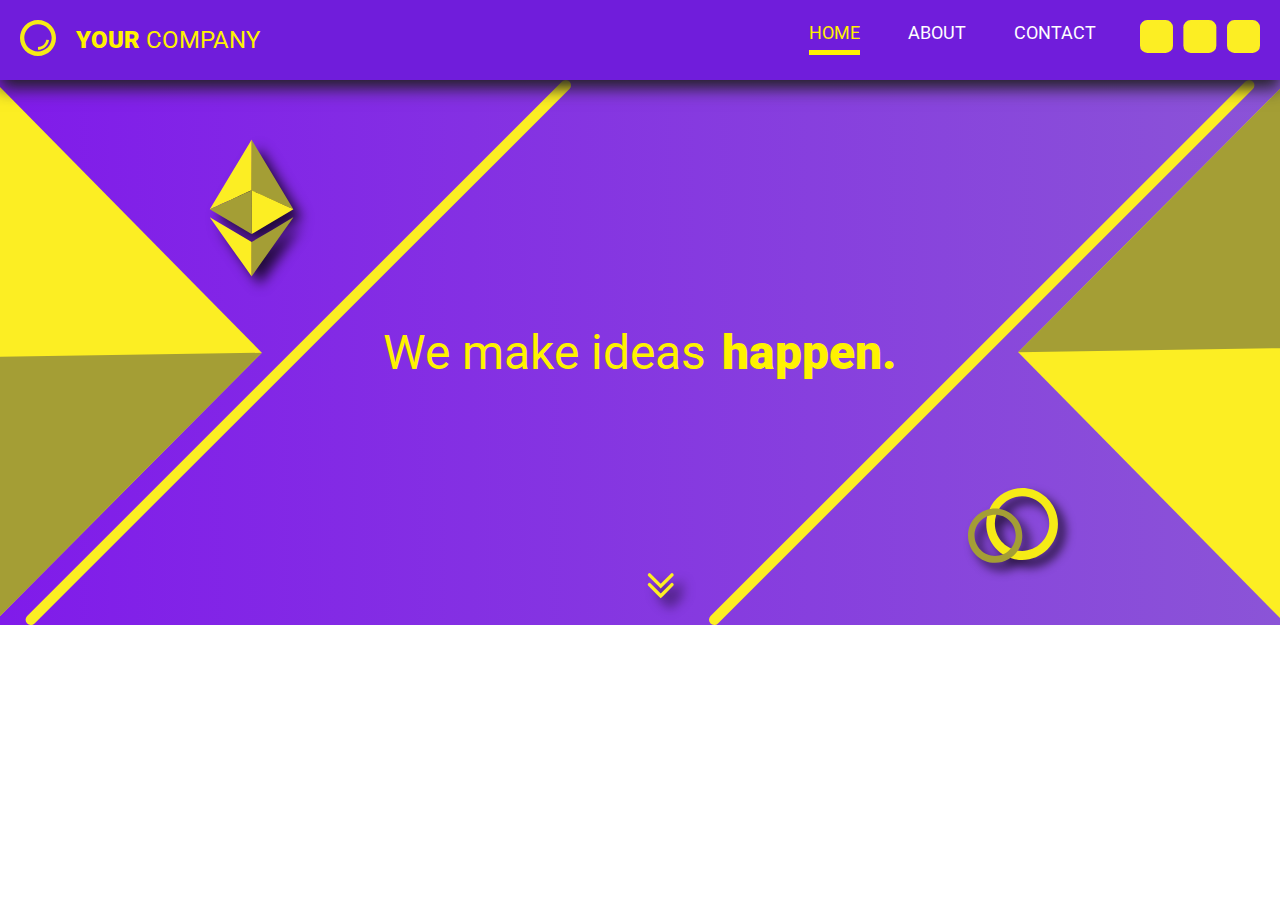
==== Pertemuan3_CSSLayouting_SinauCoding/index.html @ 6152e45e "Menambahkan task ke 3 belum 100%" ====
<!DOCTYPE html>
<html lang="en">
<head>
    <meta charset="UTF-8">
    <meta http-equiv="X-UA-Compatible" content="IE=edge">
    <meta name="viewport" content="width=device-width, initial-scale=1.0">
    <link rel="stylesheet" href="./style.css">
    <title>CSS Layouting Home</title>
</head>
<body>
    <div class="navigation">
        <img src="Asset/asset1.svg" alt="logo">
        <h1>YOUR <span>COMPANY</span></h1>
        <ul>
            <li><a class="active" href="index.html">HOME</a></li>
            <li><a href="about.html">ABOUT</a></li>
            <li><a href="contact.html">CONTACT</a></li>
            <li><img src="Asset/asset2.svg" alt="logo2"></li>
        </ul>
    </div>

    <div class="content">
        <div class="home">
            <img class="left" src="Asset/asset3.svg" alt="image-home1">
            <h1>We make ideas <span>happen.</span></h1>
            <img class="right" src="Asset/asset4.svg" alt="image-home2">
            <img class="bottom" src="Asset/asset5.svg" alt="image-home3">
        </div>
    </div>
</body>
</html>
---- Pertemuan3_CSSLayouting_SinauCoding/style.css ----
@import url('https://fonts.googleapis.com/css2?family=Roboto&display=swap');

/* CSS Reset */
html, body, div, span, applet, object, iframe,
h1, h2, h3, h4, h5, h6, p, blockquote, pre,
a, abbr, acronym, address, big, cite, code,
del, dfn, em, img, ins, kbd, q, s, samp,
small, strike, strong, sub, sup, tt, var,
b, u, i, center,
dl, dt, dd, ol, ul, li,
fieldset, form, label, legend,
table, caption, tbody, tfoot, thead, tr, th, td,
article, aside, canvas, details, embed, 
figure, figcaption, footer, header, hgroup, 
menu, nav, output, ruby, section, summary,
time, mark, audio, video {
	margin: 0;
	padding: 0;
	border: 0;
	font-size: 100%;
	font: inherit;
	vertical-align: baseline;
}
/* HTML5 display-role reset for older browsers */
article, aside, details, figcaption, figure, 
footer, header, hgroup, menu, nav, section {
	display: block;
}
body {
	line-height: 1;
    /* My Font */
    font-family: 'Roboto', sans-serif;
}
ol, ul {
	list-style: none;
}
blockquote, q {
	quotes: none;
}
blockquote:before, blockquote:after,
q:before, q:after {
	content: '';
	content: none;
}
table {
	border-collapse: collapse;
	border-spacing: 0;
}

/* My CSS */
.navigation {
    width: 100%;
    height: 80px;
    background-color: #701ddb;
    box-shadow: #202020 0px 8px 16px;
}

.navigation img {
    width: 36px;
    height: 36px;
    padding: 20px;
    float: left;
}

.navigation h1 {
    font-weight: 900;
    font-size: 24px;
    color: #fff200;
    margin-top: 28px;
    display: block;
    float: left;
}

.navigation span {
    font-weight: 400;
}

.navigation ul {
    display: flex;
    overflow: hidden;
    float: right;
}

.navigation ul li img {
    align-items: center;
    width: 120px;
    height: auto;
}

.navigation a {
    font-weight: 400;
    margin: 24px;
    font-size: 18px;
    color: white;
    text-decoration: none;
    float: right;
}

.navigation a.active {
    color: #fff200;
    padding-bottom: 8px;
    border-bottom: 5px #fff200 solid;
}

.content {
    z-index: -1;
    background-image: linear-gradient(to right, #801bea, #8b54d7);
    position: relative;
}

.home {
    width: auto;
    height: 545px;
    background-image: url(./Asset/asset6.svg), url(./Asset/asset7.svg);
    background-position: left top, right top;
    background-repeat: no-repeat, no-repeat;
}

.home img {
    width: 120px;
    height: auto;
}

.home img.left {
    margin-left: 200px;
    margin-top: 50px;
    float: left;
}

.home h1 {
    font-size: 48px;
    font-weight: 400;
    color: #fff200;
    display: flex;
    position: absolute;
    top: 50%;
    left: 50%;
    transform: translate(-50%, -50%)
}

.home h1 span {
    margin-left: 16px;
    font-weight: 900;
}

.home img.right{
    margin-top: 400px;
    margin-right: 200px;
    float: right;
}

.home img.bottom {
    width: 60px;
    height: 60px;
    position: absolute;
    bottom: 0px;
    left: 50%;
}

.about {
    width: auto;
    height: 545px;
    background-image: url(./Asset/asset7.svg);
    background-position: right top;
    background-repeat: no-repeat, no-repeat;
}

.about img {
    width: 120px;
    height: auto;
}

.about img.right{
    margin-top: 400px;
    margin-right: 200px;
    float: right;
}

.about h1 {
    font-weight: 900;
    font-size: 24px;
    color: #fff200;
    float: left;
    display: block;
    position: absolute;
    top: 32%;
    left: 28%;
    transform: translate(-50%, -50%)
}

.about span {
    font-weight: 400;
}
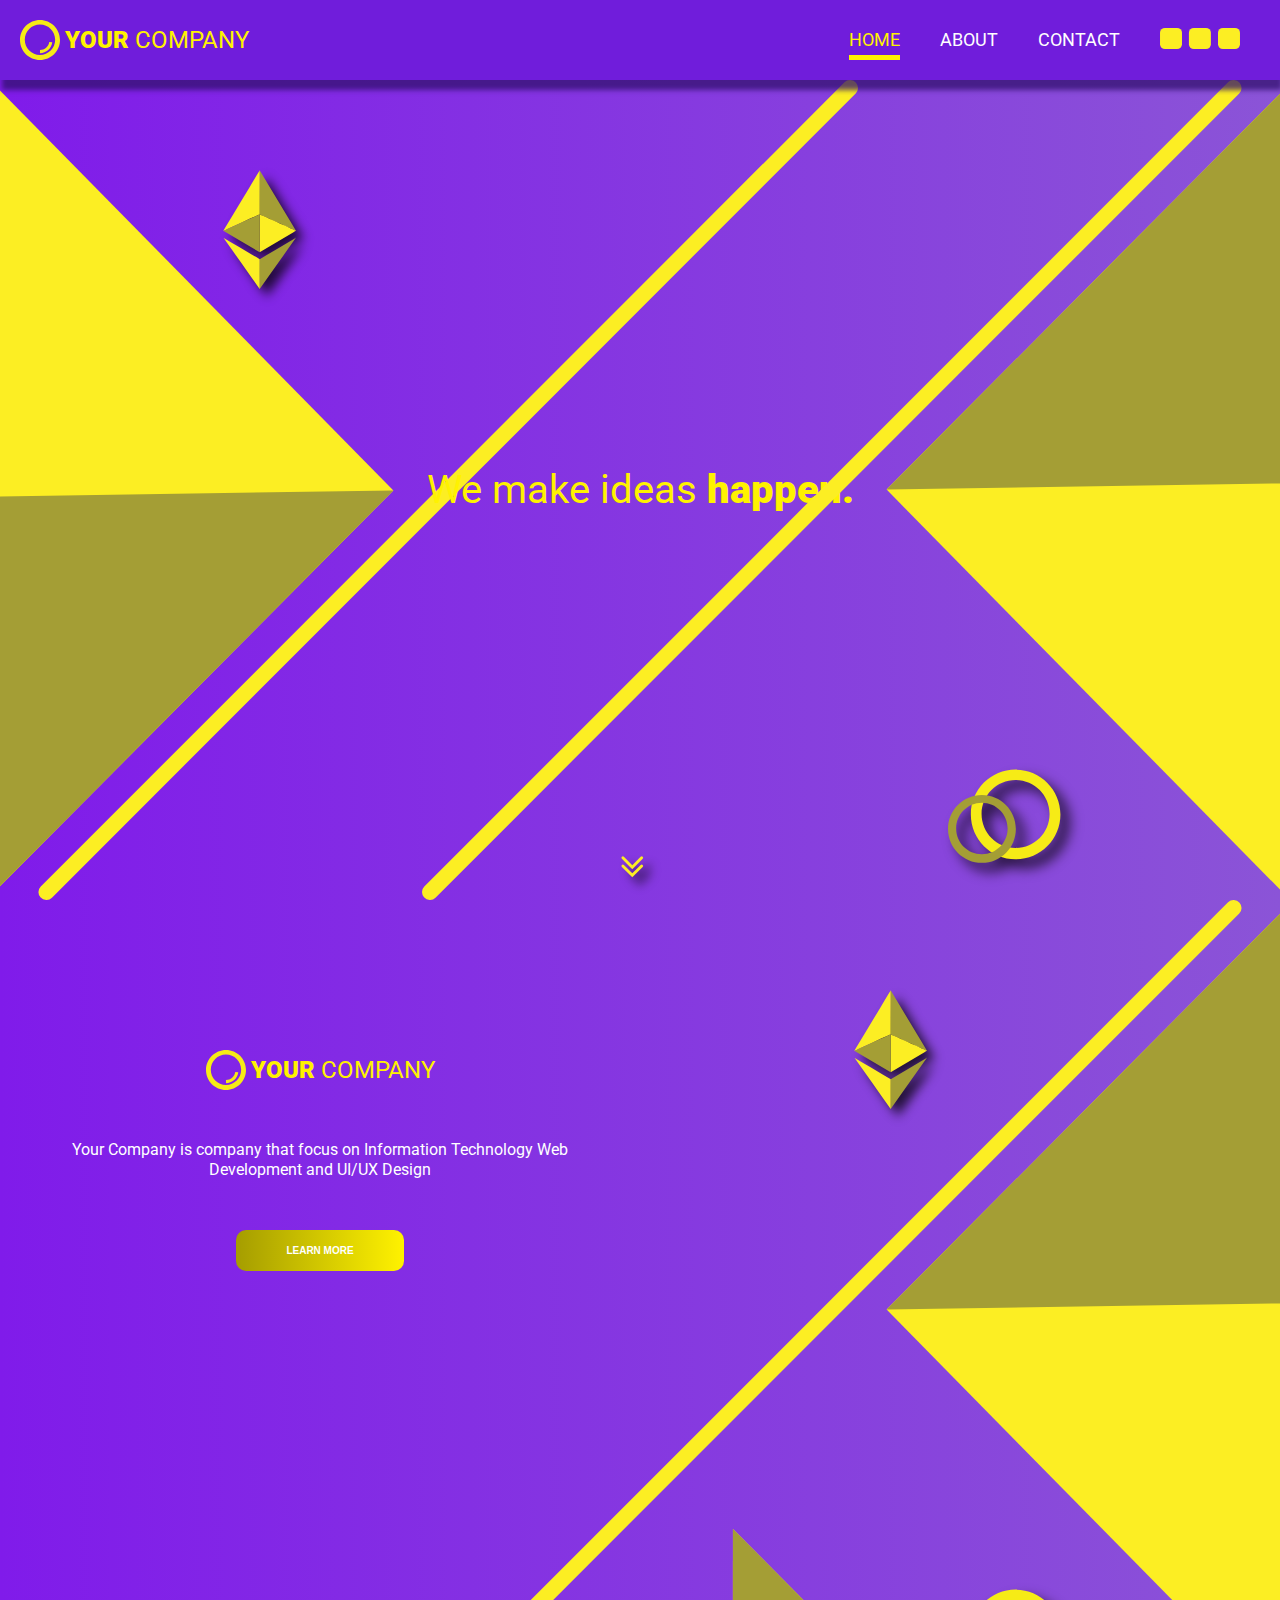
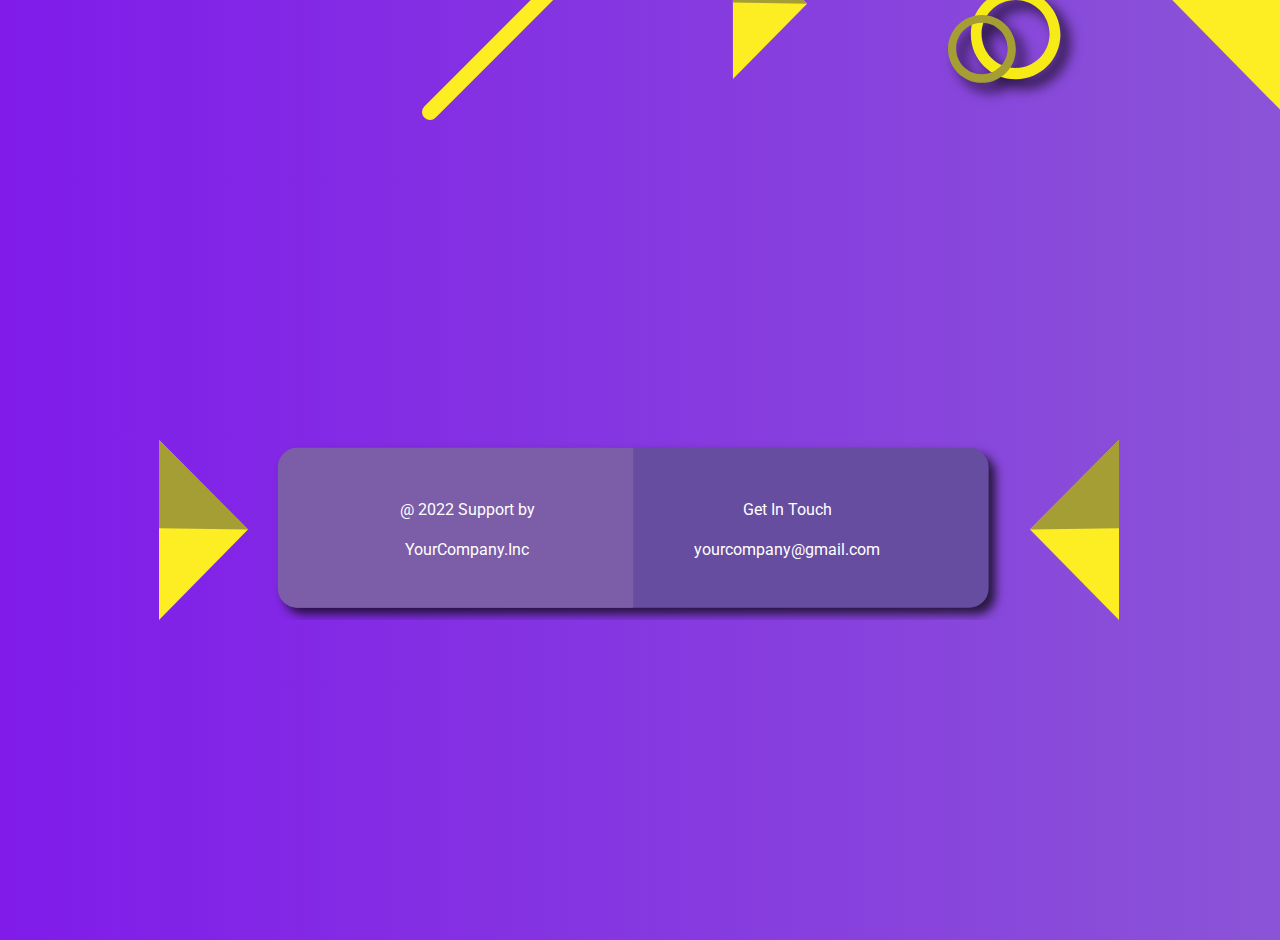
==== commit df1bf7b6: "menambahkan home about dan contact" ====
--- a/Pertemuan3_CSSLayouting_SinauCoding/index.html
+++ b/Pertemuan3_CSSLayouting_SinauCoding/index.html
@@ -1,31 +1,72 @@
-<!DOCTYPE html>
-<html lang="en">
-<head>
-    <meta charset="UTF-8">
-    <meta http-equiv="X-UA-Compatible" content="IE=edge">
-    <meta name="viewport" content="width=device-width, initial-scale=1.0">
-    <link rel="stylesheet" href="./style.css">
-    <title>CSS Layouting Home</title>
-</head>
-<body>
-    <div class="navigation">
-        <img src="Asset/asset1.svg" alt="logo">
-        <h1>YOUR <span>COMPANY</span></h1>
-        <ul>
-            <li><a class="active" href="index.html">HOME</a></li>
-            <li><a href="about.html">ABOUT</a></li>
-            <li><a href="contact.html">CONTACT</a></li>
-            <li><img src="Asset/asset2.svg" alt="logo2"></li>
-        </ul>
-    </div>
-
-    <div class="content">
-        <div class="home">
-            <img class="left" src="Asset/asset3.svg" alt="image-home1">
-            <h1>We make ideas <span>happen.</span></h1>
-            <img class="right" src="Asset/asset4.svg" alt="image-home2">
-            <img class="bottom" src="Asset/asset5.svg" alt="image-home3">
-        </div>
-    </div>
-</body>
+<!DOCTYPE html>
+<html lang="en">
+
+<head>
+    <meta charset="UTF-8">
+    <meta http-equiv="X-UA-Compatible" content="IE=edge">
+    <meta name="viewport" content="width=device-width, initial-scale=1.0">
+    <title>CSS Layouting</title>
+    <link rel="stylesheet" href="style.css">
+</head>
+
+<body>
+    <header>
+        <nav>
+            <div class="brand">
+                <img src="./Asset/asset1.svg" alt="Logo">
+                <h1><span>Your</span> Company</h1>
+            </div>
+            <ul>
+                <li><a href="#Home" class="active">Home</a></li>
+                <li><a href="#About">About</a></li>
+                <li><a href="#Contact">Contact</a></li>
+                <li><img src="./Asset/asset2.svg" alt="list"></li>
+            </ul>
+        </nav>
+    </header>
+
+    <main>
+        <section class="home" id="Home">
+            <h1>We make ideas <span>happen.</span></h1>
+            <img src="./Asset/asset3.svg" alt="asset 3" class="image1">
+            <a href="#About">
+                <img src="./Asset/asset5.svg" alt="scroll to bottom logo" class="scroll">
+            </a>
+            <img src="./Asset/asset4.svg" alt="asset 4" class="image2">
+        </section>
+
+        <section class="about" id="About">
+            <div class="text-box">
+                <div class="brand">
+                    <img src="./Asset/asset1.svg" alt="Logo">
+                    <h1><span>Your</span> Company</h1>
+                </div>
+                <div class="company-info">
+                    <p>Your Company is company that focus on Information Technology Web Development and UI/UX Design</p>
+                    <button>Learn More</button>
+                </div>
+            </div>
+            <img src="./Asset/asset3.svg" alt="asset 3" class="image1">
+            <img src="./Asset/asset9.svg" alt="asset 3" class="image3">
+            <img src="./Asset/asset4.svg" alt="asset 4" class="image2">
+
+        </section>
+
+        <section class="contact" id="Contact">
+            <div class="contact-card">
+                <div class="license">
+                    <p>@ 2022 Support by</p>
+                    <p>YourCompany.Inc</p>
+                </div>
+                <div class="contact-info">
+                    <p>Get In Touch</p>
+                    <p>yourcompany@gmail.com</p>
+                </div>
+            </div>
+        </section>
+    </main>
+
+    <script src="./script.js"></script>
+</body>
+
 </html>--- a/Pertemuan3_CSSLayouting_SinauCoding/style.css
+++ b/Pertemuan3_CSSLayouting_SinauCoding/style.css
@@ -1,193 +1,361 @@
-@import url('https://fonts.googleapis.com/css2?family=Roboto&display=swap');
-
-/* CSS Reset */
-html, body, div, span, applet, object, iframe,
-h1, h2, h3, h4, h5, h6, p, blockquote, pre,
-a, abbr, acronym, address, big, cite, code,
-del, dfn, em, img, ins, kbd, q, s, samp,
-small, strike, strong, sub, sup, tt, var,
-b, u, i, center,
-dl, dt, dd, ol, ul, li,
-fieldset, form, label, legend,
-table, caption, tbody, tfoot, thead, tr, th, td,
-article, aside, canvas, details, embed, 
-figure, figcaption, footer, header, hgroup, 
-menu, nav, output, ruby, section, summary,
-time, mark, audio, video {
-	margin: 0;
-	padding: 0;
-	border: 0;
-	font-size: 100%;
-	font: inherit;
-	vertical-align: baseline;
-}
-/* HTML5 display-role reset for older browsers */
-article, aside, details, figcaption, figure, 
-footer, header, hgroup, menu, nav, section {
-	display: block;
-}
-body {
-	line-height: 1;
-    /* My Font */
-    font-family: 'Roboto', sans-serif;
-}
-ol, ul {
-	list-style: none;
-}
-blockquote, q {
-	quotes: none;
-}
-blockquote:before, blockquote:after,
-q:before, q:after {
-	content: '';
-	content: none;
-}
-table {
-	border-collapse: collapse;
-	border-spacing: 0;
-}
-
-/* My CSS */
-.navigation {
-    width: 100%;
-    height: 80px;
-    background-color: #701ddb;
-    box-shadow: #202020 0px 8px 16px;
-}
-
-.navigation img {
-    width: 36px;
-    height: 36px;
-    padding: 20px;
-    float: left;
-}
-
-.navigation h1 {
-    font-weight: 900;
-    font-size: 24px;
-    color: #fff200;
-    margin-top: 28px;
-    display: block;
-    float: left;
-}
-
-.navigation span {
-    font-weight: 400;
-}
-
-.navigation ul {
-    display: flex;
-    overflow: hidden;
-    float: right;
-}
-
-.navigation ul li img {
-    align-items: center;
-    width: 120px;
-    height: auto;
-}
-
-.navigation a {
-    font-weight: 400;
-    margin: 24px;
-    font-size: 18px;
-    color: white;
-    text-decoration: none;
-    float: right;
-}
-
-.navigation a.active {
-    color: #fff200;
-    padding-bottom: 8px;
-    border-bottom: 5px #fff200 solid;
-}
-
-.content {
-    z-index: -1;
-    background-image: linear-gradient(to right, #801bea, #8b54d7);
-    position: relative;
-}
-
-.home {
-    width: auto;
-    height: 545px;
-    background-image: url(./Asset/asset6.svg), url(./Asset/asset7.svg);
-    background-position: left top, right top;
-    background-repeat: no-repeat, no-repeat;
-}
-
-.home img {
-    width: 120px;
-    height: auto;
-}
-
-.home img.left {
-    margin-left: 200px;
-    margin-top: 50px;
-    float: left;
-}
-
-.home h1 {
-    font-size: 48px;
-    font-weight: 400;
-    color: #fff200;
-    display: flex;
-    position: absolute;
-    top: 50%;
-    left: 50%;
-    transform: translate(-50%, -50%)
-}
-
-.home h1 span {
-    margin-left: 16px;
-    font-weight: 900;
-}
-
-.home img.right{
-    margin-top: 400px;
-    margin-right: 200px;
-    float: right;
-}
-
-.home img.bottom {
-    width: 60px;
-    height: 60px;
-    position: absolute;
-    bottom: 0px;
-    left: 50%;
-}
-
-.about {
-    width: auto;
-    height: 545px;
-    background-image: url(./Asset/asset7.svg);
-    background-position: right top;
-    background-repeat: no-repeat, no-repeat;
-}
-
-.about img {
-    width: 120px;
-    height: auto;
-}
-
-.about img.right{
-    margin-top: 400px;
-    margin-right: 200px;
-    float: right;
-}
-
-.about h1 {
-    font-weight: 900;
-    font-size: 24px;
-    color: #fff200;
-    float: left;
-    display: block;
-    position: absolute;
-    top: 32%;
-    left: 28%;
-    transform: translate(-50%, -50%)
-}
-
-.about span {
-    font-weight: 400;
-}
+@import url("https://fonts.googleapis.com/css2?family=Roboto:wght@400;900&display=swap");
+
+html,
+body,
+div,
+span,
+applet,
+object,
+iframe,
+h1,
+h2,
+h3,
+h4,
+h5,
+h6,
+p,
+blockquote,
+pre,
+a,
+abbr,
+acronym,
+address,
+big,
+cite,
+code,
+del,
+dfn,
+em,
+img,
+ins,
+kbd,
+q,
+s,
+samp,
+small,
+strike,
+strong,
+sub,
+sup,
+tt,
+var,
+b,
+u,
+i,
+center,
+dl,
+dt,
+dd,
+ol,
+ul,
+li,
+fieldset,
+form,
+label,
+legend,
+table,
+caption,
+tbody,
+tfoot,
+thead,
+tr,
+th,
+td,
+article,
+aside,
+canvas,
+details,
+embed,
+figure,
+figcaption,
+footer,
+header,
+hgroup,
+menu,
+nav,
+output,
+ruby,
+section,
+summary,
+time,
+mark,
+audio,
+video {
+  margin: 0;
+  padding: 0;
+  border: 0;
+  font-size: 100%;
+  font: inherit;
+  vertical-align: baseline;
+}
+/* HTML5 display-role reset for older browsers */
+article,
+aside,
+details,
+figcaption,
+figure,
+footer,
+header,
+hgroup,
+menu,
+nav,
+section {
+  display: block;
+}
+body {
+  line-height: 1;
+  font-family: "Roboto", sans-serif;
+}
+ol,
+ul {
+  list-style: none;
+}
+blockquote,
+q {
+  quotes: none;
+}
+blockquote:before,
+blockquote:after,
+q:before,
+q:after {
+  content: "";
+  content: none;
+}
+table {
+  border-collapse: collapse;
+  border-spacing: 0;
+}
+
+body {
+  box-sizing: border-box;
+}
+
+.brand img {
+  width: 40px;
+  height: 40px;
+}
+
+.brand {
+  font-size: 24px;
+  color: #fff200;
+  padding: 20px;
+  display: flex;
+  align-items: center;
+  gap: 5px;
+  text-transform: uppercase;
+}
+
+header {
+  background-color: #701ddb;
+  position: sticky;
+  top: 0;
+  width: 100%;
+  z-index: 2;
+}
+
+.brand h1 span {
+  font-weight: 900;
+}
+
+nav {
+  display: flex;
+  justify-content: space-between;
+  align-items: center;
+  box-shadow: 2px 10px 5px 0px rgba(49, 18, 109, 0.75);
+  -webkit-box-shadow: 2px 10px 5px 0px rgba(49, 18, 109, 0.75);
+  -moz-box-shadow: 2px 10px 5px 0px rgba(49, 18, 109, 0.75);
+}
+
+nav ul {
+  display: flex;
+  align-items: center;
+}
+
+nav ul li {
+  margin-right: 40px;
+}
+
+nav ul li img {
+  width: 80px;
+}
+nav ul li a {
+  text-transform: uppercase;
+  text-decoration: none;
+  color: #ffffff;
+  font-size: 18px;
+  position: relative;
+  padding-bottom: 10px;
+}
+
+nav ul li a::before {
+  content: "";
+  position: absolute;
+  width: 100%;
+  height: 5px;
+  background-color: #fff200;
+  bottom: 0;
+  visibility: hidden;
+}
+nav ul li a.active::before,
+nav ul li a:hover::before {
+  visibility: visible;
+}
+
+nav ul li a.active {
+  color: #fff200;
+}
+section {
+  min-height: calc(100vh - 80px);
+  width: 100%;
+  background-image: linear-gradient(to right, #801bea, #8b54d7);
+}
+section.contact {
+  background-image: linear-gradient(to right, #801bea, #8b54d7);
+}
+section.home {
+  display: flex;
+  justify-content: center;
+  align-items: center;
+}
+
+.home {
+  background-image: url(./Asset/asset6.svg);
+  background-image: url(./Asset/asset6.svg),
+    linear-gradient(to right, #801bea, #8b54d7);
+  background-position: left;
+  background-repeat: no-repeat;
+  position: relative;
+}
+.home::before {
+  content: "";
+  position: absolute;
+  width: 100%;
+  height: 100%;
+  background-image: url(./Asset/asset7.svg);
+  background-position: right;
+  background-repeat: no-repeat;
+}
+.home h1 {
+  font-size: 40px;
+  color: #fff200;
+}
+.home a {
+  width: 50px;
+  height: 50px;
+  position: absolute;
+  bottom: 0;
+}
+.home .image1 {
+  width: 150px;
+  height: 150px;
+  position: absolute;
+  top: 10%;
+  left: 15%;
+}
+.image2 {
+  width: 150px;
+  height: 150px;
+  position: absolute;
+  bottom: 0;
+  right: 15%;
+}
+.home h1 span {
+  font-weight: 900;
+}
+
+.about {
+  background-image: url(./Asset/asset7.svg);
+  background-image: url(./Asset/asset7.svg),
+    linear-gradient(to right, #801bea, #8b54d7);
+  background-position: right;
+  background-repeat: no-repeat;
+  position: relative;
+}
+
+.about .image1 {
+  width: 150px;
+  height: 150px;
+  position: absolute;
+  top: 10%;
+  right: 24%;
+}
+.about .image3 {
+  width: 150px;
+  height: 150px;
+  position: absolute;
+  bottom: 5%;
+  right: 34%;
+}
+.about .text-box {
+  float: left;
+  width: 50%;
+  height: 500px;
+  display: flex;
+  justify-content: center;
+  align-items: center;
+  flex-direction: column;
+}
+.about .text-box .company-info {
+  margin-top: 30px;
+  color: #ffffff;
+  text-align: center;
+  padding: 0px 50px;
+}
+.company-info p {
+  line-height: 20px;
+}
+.company-info button {
+  margin-top: 50px;
+  color: #ffffff;
+  padding: 15px 50px;
+  font-weight: 900;
+  font-size: 10px;
+  text-transform: uppercase;
+  border: none;
+  border-radius: 10px;
+  background-image: linear-gradient(to right, #a59d00, #fff200);
+}
+.contact {
+  display: flex;
+  align-items: center;
+  justify-content: center;
+}
+.contact p {
+  text-align: center;
+  line-height: 40px;
+  color: #ffffff;
+}
+
+.contact-card {
+  display: flex;
+  position: relative;
+  background-image: url(./Asset/asset10.svg);
+  background-size: cover;
+  width: 50%;
+  padding: 50px;
+  justify-content: space-around;
+}
+
+.contact-card::before {
+  content: "";
+  position: absolute;
+  background-image: url(./Asset/asset9.svg);
+  background-repeat: no-repeat;
+  width: 50%;
+  height: 100%;
+  left: 0px;
+  top: 50%;
+  transform: translate(-30%, -50%);
+}
+
+.contact-card::after {
+  content: "";
+  position: absolute;
+  background-image: url(./Asset/asset8.svg);
+  background-repeat: no-repeat;
+  width: 100px;
+  height: 100%;
+  right: 0;
+  top: 50%;
+  transform: translate(120%, -50%);
+}
